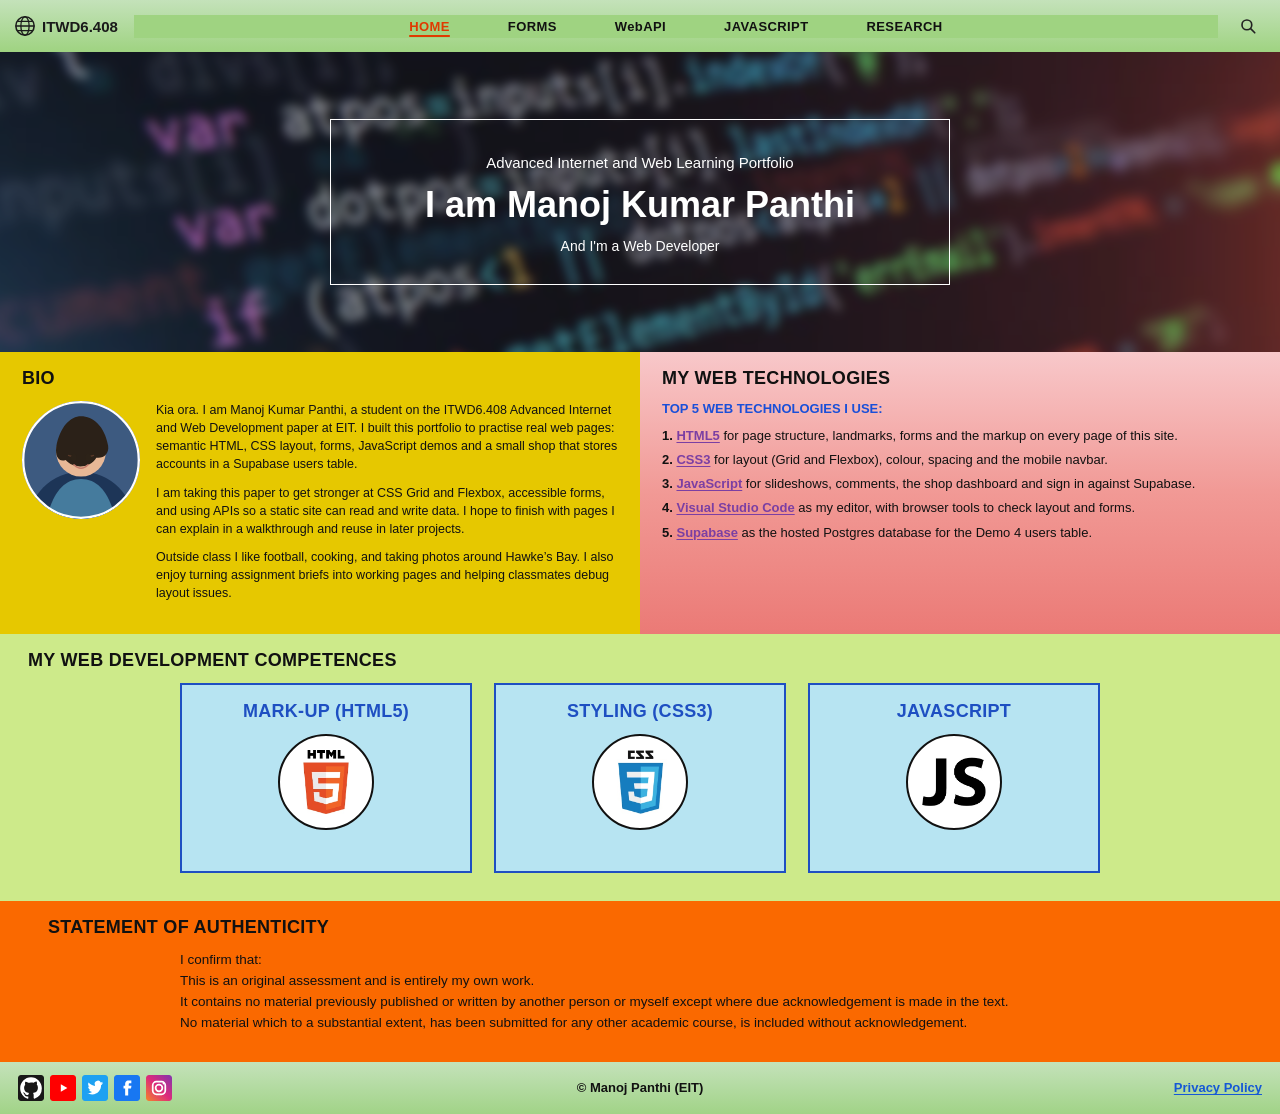
==== src/index.html @ eb7d9b2d "ITWD6.408 Assignment 1 website." ====
﻿<!DOCTYPE html>
<html lang="en">
<head>
    <meta charset="UTF-8">
    <meta name="viewport" content="width=device-width, initial-scale=1.0">
    <title>Home</title>
    <link rel="stylesheet" href="styles.css">
    <link rel="stylesheet" href="search.css">
    <link rel="stylesheet" href="privacy.css">
    <link rel="stylesheet" href="menu.css?v=left">
</head>
<body>

    <header>
        <button class="menu-toggle" type="button" aria-label="Open menu" aria-expanded="false" title="Menu">
            <span></span>
            <span></span>
            <span></span>
        </button>
        <a class="logo" href="index.html">
            <svg viewBox="0 0 24 24" aria-hidden="true">
                <circle cx="12" cy="12" r="10" fill="none" stroke="#1a1a1a" stroke-width="1.7"/>
                <ellipse cx="12" cy="12" rx="4.5" ry="10" fill="none" stroke="#1a1a1a" stroke-width="1.4"/>
                <path d="M2 12h20M4.2 7h15.6M4.2 17h15.6" fill="none" stroke="#1a1a1a" stroke-width="1.4"/>
            </svg>
            ITWD6.408
        </a>

        <nav aria-label="Main navigation">
            <a class="active" href="index.html">HOME</a>
            <a href="form.html">FORMS</a>
            <a href="web-api.html">WebAPI</a>
            <a href="js-demo.html">JAVASCRIPT</a>
            <a href="my-research.html">RESEARCH</a>
        </nav>

        <button class="search-btn" type="button" aria-label="Search" title="Search">
            <svg width="18" height="18" viewBox="0 0 24 24" fill="none" aria-hidden="true">
                <circle cx="10.5" cy="10.5" r="6.5" stroke="currentColor" stroke-width="2.2"/>
                <path d="M15.5 15.5L21 21" stroke="currentColor" stroke-width="2.2" stroke-linecap="round"/>
            </svg>
        </button>
    </header>

    <main>
    <section class="hero">
        <div class="hero-box">
            <p class="eyebrow">Advanced Internet and Web Learning Portfolio</p>
            <h1>I am Manoj Kumar Panthi</h1>
            <p class="tagline">And I'm a Web Developer</p>
        </div>
    </section>

    <div class="split">
        <section class="bio">
            <h2>BIO</h2>
            <div class="bio-body">
                <svg class="avatar" viewBox="0 0 200 200" role="img" aria-label="Profile illustration of Manoj Kumar Panthi">
                    <defs>
                        <clipPath id="round">
                            <circle cx="100" cy="100" r="100"/>
                        </clipPath>
                    </defs>
                    <g clip-path="url(#round)">
                        <rect width="200" height="200" fill="#3d5a80"/>
                        <circle cx="100" cy="210" r="90" fill="#1d3557"/>
                        <path d="M40 210c8-48 28-78 60-78s52 30 60 78" fill="#457b9d"/>
                        <circle cx="100" cy="86" r="42" fill="#e8b896"/>
                        <path d="M58 78c6-34 24-52 42-52 20 0 40 16 46 50 2 14-8 22-20 20-10 18-38 20-52 4-12 4-18-6-16-22z" fill="#2b2118"/>
                        <path d="M78 92c4 2 8 2 12 0" stroke="#5a3a28" stroke-width="2" fill="none"/>
                        <path d="M110 92c4 2 8 2 12 0" stroke="#5a3a28" stroke-width="2" fill="none"/>
                        <path d="M88 108c8 8 16 8 24 0" stroke="#c47a6a" stroke-width="2.4" fill="none" stroke-linecap="round"/>
                        <ellipse cx="88" cy="96" rx="5" ry="6" fill="#2c2218"/>
                        <ellipse cx="112" cy="96" rx="5" ry="6" fill="#2c2218"/>
                    </g>
                    <circle cx="100" cy="100" r="98" fill="none" stroke="#fff" stroke-width="4"/>
                </svg>
                <div class="bio-text">
                    <p>
                        Kia ora. I am Manoj Kumar Panthi, a student on the ITWD6.408 Advanced Internet
                        and Web Development paper at EIT. I built this portfolio to practise real web
                        pages: semantic HTML, CSS layout, forms, JavaScript demos and a small shop
                        that stores accounts in a Supabase users table.
                    </p>
                    <p>
                        I am taking this paper to get stronger at CSS Grid and Flexbox, accessible forms,
                        and using APIs so a static site can read and write data. I hope to finish with
                        pages I can explain in a walkthrough and reuse in later projects.
                    </p>
                    <p>
                        Outside class I like football, cooking, and taking photos around Hawke’s Bay.
                        I also enjoy turning assignment briefs into working pages and helping classmates
                        debug layout issues.
                    </p>
                </div>
            </div>
        </section>

        <section class="technologies">
            <h2>MY WEB TECHNOLOGIES</h2>
            <p class="tech-sub">TOP 5 WEB TECHNOLOGIES I USE:</p>
            <ol class="tech-list">
                <li><a href="https://developer.mozilla.org/en-US/docs/Web/HTML" target="_blank" rel="noopener noreferrer">HTML5</a> for page structure, landmarks, forms and the markup on every page of this site.</li>
                <li><a href="https://developer.mozilla.org/en-US/docs/Web/CSS" target="_blank" rel="noopener noreferrer">CSS3</a> for layout (Grid and Flexbox), colour, spacing and the mobile navbar.</li>
                <li><a href="https://developer.mozilla.org/en-US/docs/Web/JavaScript" target="_blank" rel="noopener noreferrer">JavaScript</a> for slideshows, comments, the shop dashboard and sign in against Supabase.</li>
                <li><a href="https://code.visualstudio.com/" target="_blank" rel="noopener noreferrer">Visual Studio Code</a> as my editor, with browser tools to check layout and forms.</li>
                <li><a href="https://supabase.com/docs" target="_blank" rel="noopener noreferrer">Supabase</a> as the hosted Postgres database for the Demo 4 users table.</li>
            </ol>
        </section>
    </div>

    <section class="competences">
        <h2>MY WEB DEVELOPMENT COMPETENCES</h2>
        <div class="competence-row">
            <article class="competence" tabindex="0">
                <div class="competence-inner">
                    <div class="competence-front">
                        <h3>MARK-UP (HTML5)</h3>
                        <div class="logo-circle">
                            <img src="images/html5.png" alt="HTML5 logo">
                        </div>
                    </div>
                    <div class="competence-back">
                        <h3>MARK-UP (HTML5)</h3>
                        <p>My rating</p>
                        <div class="stars" aria-label="5 out of 5 stars">
                            <span class="star filled">★</span>
                            <span class="star filled">★</span>
                            <span class="star filled">★</span>
                            <span class="star filled">★</span>
                            <span class="star filled">★</span>
                        </div>
                    </div>
                </div>
            </article>

            <article class="competence" tabindex="0">
                <div class="competence-inner">
                    <div class="competence-front">
                        <h3>STYLING (CSS3)</h3>
                        <div class="logo-circle">
                            <img src="images/css3.png" alt="CSS3 logo">
                        </div>
                    </div>
                    <div class="competence-back">
                        <h3>STYLING (CSS3)</h3>
                        <p>My rating</p>
                        <div class="stars" aria-label="4 out of 5 stars">
                            <span class="star filled">★</span>
                            <span class="star filled">★</span>
                            <span class="star filled">★</span>
                            <span class="star filled">★</span>
                            <span class="star">★</span>
                        </div>
                    </div>
                </div>
            </article>

            <article class="competence" tabindex="0">
                <div class="competence-inner">
                    <div class="competence-front">
                        <h3>JAVASCRIPT</h3>
                        <div class="logo-circle">
                            <img src="images/javascript.png" alt="JavaScript logo">
                        </div>
                    </div>
                    <div class="competence-back">
                        <h3>JAVASCRIPT</h3>
                        <p>My rating</p>
                        <div class="stars" aria-label="3 out of 5 stars">
                            <span class="star filled">★</span>
                            <span class="star filled">★</span>
                            <span class="star filled">★</span>
                            <span class="star">★</span>
                            <span class="star">★</span>
                        </div>
                    </div>
                </div>
            </article>
        </div>
    </section>

    <section class="authenticity">
        <h2>STATEMENT OF AUTHENTICITY</h2>
        <p>
            I confirm that:<br>
            This is an original assessment and is entirely my own work.<br>
            It contains no material previously published or written by another person or myself except where due acknowledgement is made in the text.<br>
            No material which to a substantial extent, has been submitted for any other academic course, is included without acknowledgement.
        </p>
    </section>
    </main>

    <footer>
        <div class="social">
            <a href="https://github.com/manojpanthi123" target="_blank" rel="noopener noreferrer" aria-label="GitHub">
                <svg viewBox="0 0 24 24"><rect width="24" height="24" rx="2" fill="#181717"/><path fill="#fff" d="M12 2C6.48 2 2 6.58 2 12.26c0 4.5 2.87 8.32 6.84 9.67.5.09.68-.22.68-.48 0-.24-.01-.87-.01-1.7-2.78.62-3.37-1.37-3.37-1.37-.45-1.18-1.11-1.5-1.11-1.5-.91-.64.07-.63.07-.63 1 .07 1.53 1.06 1.53 1.06.9 1.77 2.36 1.26 2.94.96.09-.75.35-1.26.63-1.55-2.22-.26-4.56-1.14-4.56-5.07 0-1.12.39-2.03 1.03-2.75-.1-.26-.45-1.3.1-2.7 0 0 .84-.27 2.75 1.05A9.3 9.3 0 0 1 12 6.84c.85 0 1.7.12 2.5.34 1.9-1.32 2.74-1.05 2.74-1.05.55 1.4.2 2.44.1 2.7.64.72 1.03 1.63 1.03 2.75 0 3.94-2.34 4.8-4.57 5.06.36.32.68.94.68 1.9 0 1.37-.01 2.47-.01 2.8 0 .27.18.58.69.48A10.02 10.02 0 0 0 22 12.26C22 6.58 17.52 2 12 2z"/></svg>
            </a>
            <a href="#" aria-label="YouTube">
                <svg viewBox="0 0 24 24"><rect width="24" height="24" rx="2" fill="#FF0000"/><path fill="#fff" d="M10 8.5v7l6-3.5-6-3.5z"/></svg>
            </a>
            <a href="#" aria-label="Twitter">
                <svg viewBox="0 0 24 24"><rect width="24" height="24" rx="2" fill="#1DA1F2"/><path fill="#fff" d="M19.6 7.4c-.5.2-1.1.4-1.7.5.6-.4 1.1-1 1.3-1.7-.6.4-1.2.6-1.9.8A2.9 2.9 0 0 0 12 9.4c0 .2 0 .5.1.7-2.4-.1-4.6-1.3-6-3.1-.3.5-.4 1-.4 1.6 0 1 .5 1.9 1.3 2.5-.5 0-.9-.1-1.3-.4v.1c0 1.4 1 2.6 2.3 2.9-.2.1-.5.1-.8.1-.2 0-.4 0-.6-.1.4 1.2 1.5 2 2.8 2.1A5.8 5.8 0 0 1 5 16.6 8.2 8.2 0 0 0 9.4 18c5.3 0 8.2-4.4 8.2-8.2v-.4c.6-.4 1.1-1 1.5-1.6z"/></svg>
            </a>
            <a href="#" aria-label="Facebook">
                <svg viewBox="0 0 24 24"><rect width="24" height="24" rx="2" fill="#1877F2"/><path fill="#fff" d="M15.1 12.5h-2V19H10.3v-6.5H8.8V10h1.5V8.4c0-1.3.6-3.3 3.3-3.3h2.4v2.6h-1.7c-.3 0-.7.1-.7.8V10h2.5l-.4 2.5z"/></svg>
            </a>
            <a href="#" aria-label="Instagram">
                <svg viewBox="0 0 24 24">
                    <defs>
                        <linearGradient id="ig" x1="0" y1="1" x2="1" y2="0">
                            <stop offset="0" stop-color="#f58529"/>
                            <stop offset="0.5" stop-color="#dd2a7b"/>
                            <stop offset="1" stop-color="#8134af"/>
                        </linearGradient>
                    </defs>
                    <rect width="24" height="24" rx="2" fill="url(#ig)"/>
                    <rect x="6.2" y="6.2" width="11.6" height="11.6" rx="3.4" fill="none" stroke="#fff" stroke-width="1.6"/>
                    <circle cx="12" cy="12" r="3.1" fill="none" stroke="#fff" stroke-width="1.6"/>
                    <circle cx="16.2" cy="7.8" r="0.9" fill="#fff"/>
                </svg>
            </a>
        </div>

        <div class="copyright"><strong>© Manoj Panthi (EIT)</strong></div>

        <a class="privacy" href="#">Privacy Policy</a>
    </footer>

    <script>
        document.querySelectorAll(".competence").forEach(function (card) {
            card.addEventListener("click", function () {
                card.classList.toggle("flipped");
            });
        });
    </script>
    <script src="search.js"></script>
    <script src="privacy.js"></script>
    <script src="menu.js?v=left"></script>

</body>
</html>
---- src/styles.css ----
* {
    margin: 0;
    padding: 0;
    box-sizing: border-box;
}

body {
    font-family: Arial, Helvetica, sans-serif;
    color: #111;
    background: #fff;
}

/* ================= HEADER / NAVBAR =================
   Flexbox row: hamburger, logo, centred nav, search.
   z-index keeps the bar above the showcase/hero.
*/
header {
    min-height: 52px;
    background: linear-gradient(to bottom, #c4e2ba, #9fd381);
    display: flex;
    align-items: center;
    padding: 0 18px 0 14px;
    gap: 16px;
    position: relative;
    z-index: 100;
}

.logo {
    display: flex;
    align-items: center;
    gap: 6px;
    font-size: 15px;
    font-weight: 700;
    color: #1a1a1a;
    text-decoration: none;
    white-space: nowrap;
}

.logo svg {
    width: 22px;
    height: 22px;
    flex-shrink: 0;
}

header nav {
    flex: 1;
    display: flex;
    justify-content: center;
    align-items: center;
    gap: 42px;
    position: relative;
    z-index: 100;
    background-color: #9fd381;
}

nav a {
    color: #111;
    text-decoration: none;
    font-size: 13px;
    font-weight: 700;
    letter-spacing: 0.4px;
    padding: 4px 8px;
}

nav a.active {
    color: #e03a00;
    text-decoration: underline;
    text-underline-offset: 4px;
    text-decoration-thickness: 2px;
}

nav a:hover {
    color: #111;
    background: #ffff00;
    text-decoration: none;
}

.search-btn {
    width: 28px;
    height: 28px;
    border: 0;
    background: transparent;
    cursor: pointer;
    display: flex;
    align-items: center;
    justify-content: center;
    color: #222;
    flex-shrink: 0;
}

.search-btn:hover {
    color: #174f08;
}

/* ================= HERO / SHOWCASE ================= */

.hero {
    position: relative;
    min-height: 300px;
    overflow: hidden;
    display: flex;
    align-items: center;
    justify-content: center;
    background: #0b0d12;
}

.hero::before {
    content: "";
    position: absolute;
    inset: -24px;
    background: url("images/hero-code.png") center / cover no-repeat;
    filter: blur(5px);
    transform: scale(1.08);
}

.hero::after {
    content: "";
    position: absolute;
    inset: 0;
    background: rgba(8, 10, 16, 0.28);
}

.hero-box {
    position: relative;
    z-index: 1;
    width: min(620px, 82%);
    padding: 34px 42px 30px;
    border: 1px solid #fff;
    background: transparent;
    text-align: center;
    color: #fff;
    font-family: Arial, Helvetica, sans-serif;
}

.hero-box .eyebrow {
    font-size: 15px;
    font-weight: 400;
    margin-bottom: 12px;
}

.hero-box h1 {
    font-size: 36px;
    font-weight: 700;
    line-height: 1.2;
    margin-bottom: 12px;
}

.hero-box .tagline {
    font-size: 14px;
    font-weight: 400;
}

/* ================= BIO + TECHNOLOGIES ================= */

.split {
    display: grid;
    grid-template-columns: 1fr;
}

.bio {
    background: #e6c800;
    padding: 16px 22px 22px;
    min-height: 230px;
}

.bio h2,
.technologies h2,
.competences h2,
.authenticity h2 {
    font-size: 18px;
    font-weight: 800;
    letter-spacing: 0.3px;
    margin-bottom: 12px;
    color: #111;
}

.bio-body {
    display: flex;
    flex-direction: column;
    align-items: center;
    gap: 16px;
    text-align: center;
}

.avatar {
    width: 118px;
    height: 118px;
    border-radius: 50%;
    object-fit: cover;
    margin: 0;
    background: #ddd;
    flex-shrink: 0;
}

.bio-text {
    min-width: 0;
    flex: 1;
}

.bio-text p {
    font-size: 12.5px;
    line-height: 1.45;
    margin-bottom: 10px;
    text-align: left;
}

.bio-text code {
    font-size: 12px;
}

.technologies {
    background: linear-gradient(to bottom, #f8c8ca, #f19995, #eb7a76);
    padding: 16px 22px 22px;
    min-height: 230px;
}

.tech-sub {
    color: #1a4fd8;
    font-size: 13px;
    font-weight: 700;
    margin-bottom: 10px;
}

.tech-list {
    list-style: none;
    counter-reset: tech;
}

.tech-list li {
    counter-increment: tech;
    font-size: 13px;
    line-height: 1.55;
    margin-bottom: 4px;
    color: #111;
}

.tech-list li::before {
    content: counter(tech) ". ";
    font-weight: 700;
}

.tech-list a {
    color: #7b3fa3;
    font-weight: 700;
    text-underline-offset: 2px;
}

/* ================= COMPETENCES ================= */

.competences {
    background: #cdea8a;
    padding: 16px 28px 28px;
}

.competence-row {
    display: grid;
    grid-template-columns: 1fr;
    gap: 22px;
    max-width: 920px;
    margin: 8px auto 0;
}

.competence {
    background: transparent;
    border: 0;
    min-height: 190px;
    height: 190px;
    padding: 0;
    perspective: 1000px;
    cursor: pointer;
}

.competence-inner {
    position: relative;
    width: 100%;
    height: 100%;
    transition: transform 0.65s;
    transform-style: preserve-3d;
}

.competence:hover .competence-inner,
.competence.flipped .competence-inner {
    transform: rotateY(180deg);
}

.competence-front,
.competence-back {
    position: absolute;
    inset: 0;
    backface-visibility: hidden;
    -webkit-backface-visibility: hidden;
    background: #b7e4f2;
    border: 2px solid #1e4fc2;
    box-sizing: border-box;
}

.competence-front {
    display: flex;
    flex-direction: column;
    align-items: center;
    justify-content: flex-start;
    gap: 12px;
    padding: 16px 10px 18px;
}

.competence-back {
    transform: rotateY(180deg);
    padding: 16px 14px;
    display: flex;
    flex-direction: column;
    align-items: center;
    justify-content: center;
    text-align: center;
}

.competence h3 {
    font-family: Arial, Helvetica, sans-serif;
    color: #1e4fc2;
    font-size: 18px;
    font-weight: 700;
    text-align: center;
    line-height: 1.15;
    letter-spacing: 0.3px;
}

.competence-back p {
    margin-top: 8px;
    font-size: 13px;
    line-height: 1.45;
    color: #111;
}

.stars {
    display: flex;
    gap: 6px;
    margin-top: 12px;
    font-size: 28px;
    line-height: 1;
    color: #cfcfcf;
}

.stars .star.filled {
    color: #f5b301;
}

.logo-circle {
    width: 96px;
    height: 96px;
    border: 2.5px solid #111;
    border-radius: 50%;
    background: #fff;
    display: flex;
    align-items: center;
    justify-content: center;
    overflow: hidden;
    flex-shrink: 0;
}

.logo-circle img {
    width: 64px;
    height: 64px;
    object-fit: contain;
    display: block;
}

/* ================= AUTHENTICITY ================= */

.authenticity {
    background: #fa6900;
    padding: 16px 48px 28px;
}

.authenticity p {
    max-width: 920px;
    margin: 0 auto;
    font-size: 13.5px;
    line-height: 1.55;
    text-align: left;
}

/* ================= FOOTER ================= */

footer {
    min-height: 52px;
    background: linear-gradient(to bottom, #c4e2ba, #a1d387);
    display: grid;
    grid-template-columns: 1fr;
    justify-items: center;
    text-align: center;
    align-items: center;
    padding: 12px;
    gap: 8px;
    border: none;
}

.social {
    display: flex;
    align-items: center;
    gap: 6px;
}

.social a {
    width: 26px;
    height: 26px;
    display: flex;
    align-items: center;
    justify-content: center;
    background: transparent;
    border: none;
    border-radius: 3px;
    overflow: hidden;
    flex-shrink: 0;
}

.social a svg {
    width: 26px;
    height: 26px;
    display: block;
}

.copyright {
    font-size: 13px;
    font-weight: 600;
    white-space: nowrap;
}

.privacy {
    justify-self: end;
    color: #1558d6;
    font-size: 13px;
    font-weight: 700;
    text-decoration: underline;
    text-underline-offset: 2px;
}

.privacy:hover {
    color: #0b3fa8;
}

.privacy {
    justify-self: center;
}

/* Tablet */
@media (min-width: 601px) {
    .competence-row {
        grid-template-columns: 1fr 1fr;
    }
}

/* Desktop */
@media (min-width: 901px) {
    .split {
        grid-template-columns: 1fr 1fr;
    }

    .competence-row {
        grid-template-columns: repeat(3, 1fr);
    }

    .bio-body {
        flex-direction: row;
        align-items: flex-start;
        text-align: left;
    }

    .bio h2 {
        text-align: left;
    }

    footer {
        grid-template-columns: 1fr auto 1fr;
        justify-items: stretch;
        text-align: left;
        padding: 8px 18px;
        gap: 12px;
    }

    .privacy {
        justify-self: end;
    }
}

@media (max-width: 900px) {
    header {
        flex-wrap: wrap;
        padding: 8px 12px;
        gap: 8px;
    }

    .hero {
        min-height: 220px;
    }

    .hero-box {
        padding: 24px 20px;
        width: min(620px, 90%);
    }

    .hero-box h1 {
        font-size: 24px;
    }

    .bio,
    .technologies,
    .competences {
        padding: 16px 16px 22px;
    }

    .avatar {
        margin: 0 0 8px;
    }

    .authenticity {
        padding: 16px 18px 24px;
    }
}

@media (max-width: 480px) {
    .hero-box h1 {
        font-size: 22px;
    }

    .avatar {
        width: 96px;
        height: 96px;
    }
}
---- src/search.css ----
.search-box {
    position: relative;
    display: flex;
    align-items: center;
    flex-shrink: 0;
    z-index: 120;
}

header {
    overflow: visible;
    z-index: 120;
}

.search-box .search-btn,
.search-box .icon-btn {
    width: 28px;
    height: 28px;
    border: 0;
    background: transparent;
    cursor: pointer;
    display: flex;
    align-items: center;
    justify-content: center;
    color: #222;
    flex-shrink: 0;
}

.search-box .search-btn:hover,
.search-box .icon-btn:hover {
    color: #174f08;
}

.search-panel {
    position: absolute;
    top: calc(100% + 8px);
    right: 0;
    z-index: 130;
    width: min(360px, 86vw);
    background: #fff;
    border: 1px solid #bbb;
    border-radius: 8px;
    box-shadow: 0 10px 24px rgba(0, 0, 0, 0.16);
    padding: 10px;
}

.search-panel[hidden] {
    display: none;
}

.search-panel .search-input {
    width: 100%;
    box-sizing: border-box;
    border: 1px solid #8d8d8d;
    border-radius: 4px;
    padding: 8px 10px;
    font-family: Arial, Helvetica, sans-serif;
    font-size: 14px;
    outline: none;
}

.search-panel .search-input:focus {
    border-color: #6da84b;
}

.search-results {
    list-style: none;
    margin: 8px 0 0;
    padding: 0;
    max-height: 360px;
    overflow: auto;
}

.search-results[hidden] {
    display: none;
}

.search-results a,
.search-results .no-result {
    display: block;
    padding: 8px 10px;
    color: #111;
    text-decoration: none;
    font-size: 13px;
    border-radius: 4px;
}

.search-results a:hover,
.search-results a.active {
    background: #e8f6dc;
}

.search-results .page-label {
    display: block;
    font-weight: 700;
}

.search-results .page-hint {
    display: block;
    font-size: 11px;
    color: #555;
    margin-top: 2px;
}

.search-results .no-result {
    color: #666;
}

.shopping-card.product-hit {
    outline: 3px solid #ffbd00;
}
---- src/privacy.css ----
.privacy-overlay {
    position: fixed;
    inset: 0;
    z-index: 300;
    background: rgba(0, 0, 0, 0.35);
    display: flex;
    align-items: center;
    justify-content: center;
    padding: 20px;
}

.privacy-overlay[hidden] {
    display: none;
}

.privacy-dialog {
    width: min(560px, 100%);
    background: #fff;
    border: 1px solid #d0d0d0;
    border-radius: 8px;
    box-shadow: 0 12px 32px rgba(0, 0, 0, 0.22);
    overflow: hidden;
}

.privacy-header {
    display: flex;
    align-items: center;
    justify-content: space-between;
    padding: 14px 16px 12px;
    border-bottom: 1px solid #e5e5e5;
}

.privacy-header h2 {
    margin: 0;
    font-size: 20px;
    color: #333;
    font-family: Arial, Helvetica, sans-serif;
}

.privacy-x {
    width: 28px;
    height: 28px;
    border: 0;
    background: transparent;
    font-size: 22px;
    line-height: 1;
    color: #666;
    cursor: pointer;
}

.privacy-x:hover {
    color: #111;
}

.privacy-body {
    padding: 16px 18px 12px;
    color: #444;
    font-size: 14px;
    line-height: 1.55;
    font-family: Arial, Helvetica, sans-serif;
}

.privacy-body p {
    margin: 0 0 12px;
}

.privacy-footer {
    display: flex;
    justify-content: flex-end;
    gap: 10px;
    padding: 12px 16px;
    border-top: 1px solid #e5e5e5;
}

.privacy-footer button {
    min-width: 72px;
    padding: 8px 14px;
    border: 0;
    border-radius: 4px;
    color: #fff;
    font-size: 14px;
    font-family: Arial, Helvetica, sans-serif;
    cursor: pointer;
}

.privacy-close-btn {
    background: #8a8a8a;
}

.privacy-close-btn:hover {
    background: #747474;
}

.privacy-agree-btn {
    background: #1a73e8;
}

.privacy-agree-btn:hover {
    background: #1558d6;
}
---- src/menu.css ----
/* =================================================
   MOBILE NAVBAR
   Hamburger + slide-out menu below 900px.
   Desktop keeps the header <nav> in the centre.
================================================= */

.menu-toggle {
    display: none;
    width: 36px;
    height: 36px;
    flex-shrink: 0;
    border: 1px solid #c8c8c8;
    border-radius: 6px;
    background: rgba(255, 255, 255, 0.55);
    cursor: pointer;
    flex-direction: column;
    align-items: center;
    justify-content: center;
    gap: 5px;
    padding: 0;
}

.menu-toggle span {
    display: block;
    width: 18px;
    height: 2px;
    background: #111;
    border-radius: 1px;
}

.menu-backdrop {
    position: fixed;
    inset: 0;
    background: rgba(0, 0, 0, 0.18);
    z-index: 99;
}

.menu-backdrop[hidden] {
    display: none;
}

.side-menu {
    position: fixed !important;
    top: 0 !important;
    left: 0 !important;
    right: auto !important;
    bottom: 0 !important;
    width: 220px;
    max-width: 80vw;
    background: #9fd381;
    z-index: 100;
    display: flex;
    flex-direction: column;
    padding: 12px 16px 18px;
    transform: translateX(-100%) !important;
    transition: transform 0.22s ease;
    box-shadow: 4px 0 16px rgba(0, 0, 0, 0.12);
    pointer-events: none;
    border-radius: 0 12px 12px 0;
}

.side-menu.open {
    transform: translateX(0) !important;
    left: 0 !important;
    right: auto !important;
    pointer-events: auto;
}

.side-menu .menu-toggle {
    display: flex;
    margin-bottom: 10px;
    align-self: flex-start;
}

.side-menu nav {
    display: flex;
    flex-direction: column;
    align-items: flex-start;
    justify-content: flex-start;
    gap: 6px;
    flex: 0 0 auto;
    width: auto;
    z-index: 100;
    background-color: #9fd381;
}

.side-menu nav a {
    display: inline-block;
    color: #111;
    text-decoration: none;
    font-size: 15px;
    font-weight: 700;
    letter-spacing: 0.4px;
    text-transform: uppercase;
    padding: 4px 8px;
    background: transparent;
}

.side-menu nav a:hover,
.side-menu nav a.active {
    color: #111 !important;
    background: #ffff00;
    text-decoration: none !important;
}

header .search-box,
header .header-actions,
header > .search-btn {
    margin-left: auto;
    flex-shrink: 0;
}

/* Tablet: keep the bar, but tighten link spacing so five items fit */
@media (max-width: 1100px) and (min-width: 901px) {
    header nav {
        gap: 16px;
    }

    header nav a,
    nav a {
        font-size: 12px;
        padding: 4px 6px;
    }
}

@media (max-width: 900px) {
    .menu-toggle {
        display: flex;
    }

    header {
        flex-wrap: nowrap;
    }

    header > .menu-toggle {
        order: -1;
        margin-right: 0;
        margin-left: 0;
    }

    header > .logo {
        order: 2;
    }

    header > nav {
        display: none !important;
    }

    header .search-box,
    header .header-actions,
    header > .search-btn {
        order: 3;
        margin-left: auto;
    }

    body.menu-open > header .menu-toggle {
        visibility: hidden;
    }
}

@media (min-width: 901px) {
    .menu-toggle,
    .side-menu,
    .menu-backdrop {
        display: none !important;
    }
}
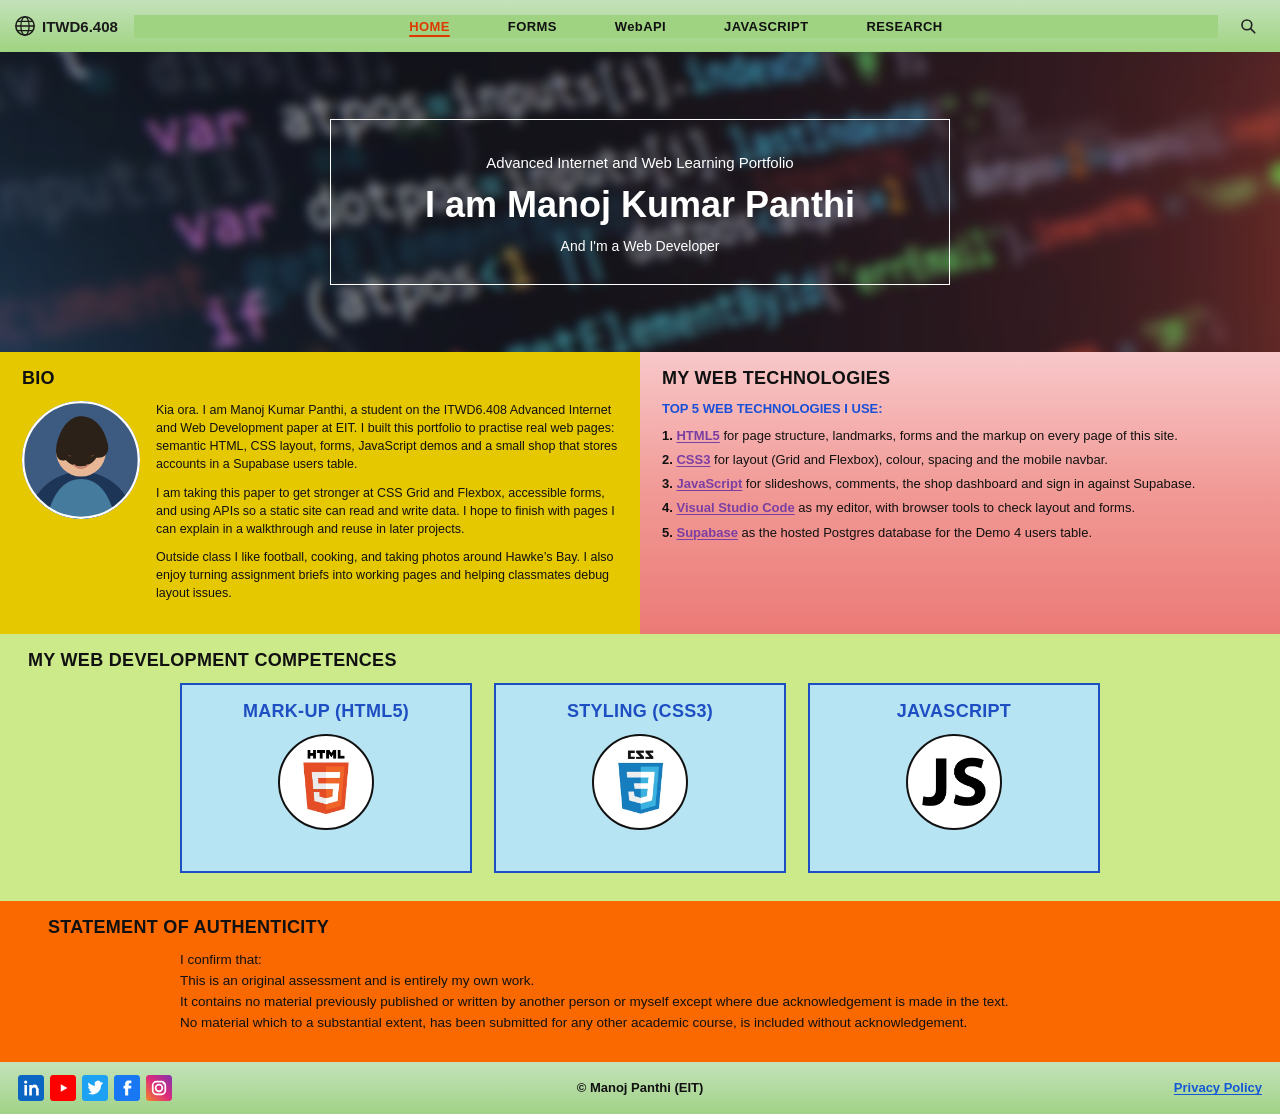
==== commit 5ab73452: "Replace the GitHub footer icon with LinkedIn." ====
--- a/src/index.html
+++ b/src/index.html
@@ -193,8 +193,8 @@
 
     <footer>
         <div class="social">
-            <a href="https://github.com/manojpanthi123" target="_blank" rel="noopener noreferrer" aria-label="GitHub">
-                <svg viewBox="0 0 24 24"><rect width="24" height="24" rx="2" fill="#181717"/><path fill="#fff" d="M12 2C6.48 2 2 6.58 2 12.26c0 4.5 2.87 8.32 6.84 9.67.5.09.68-.22.68-.48 0-.24-.01-.87-.01-1.7-2.78.62-3.37-1.37-3.37-1.37-.45-1.18-1.11-1.5-1.11-1.5-.91-.64.07-.63.07-.63 1 .07 1.53 1.06 1.53 1.06.9 1.77 2.36 1.26 2.94.96.09-.75.35-1.26.63-1.55-2.22-.26-4.56-1.14-4.56-5.07 0-1.12.39-2.03 1.03-2.75-.1-.26-.45-1.3.1-2.7 0 0 .84-.27 2.75 1.05A9.3 9.3 0 0 1 12 6.84c.85 0 1.7.12 2.5.34 1.9-1.32 2.74-1.05 2.74-1.05.55 1.4.2 2.44.1 2.7.64.72 1.03 1.63 1.03 2.75 0 3.94-2.34 4.8-4.57 5.06.36.32.68.94.68 1.9 0 1.37-.01 2.47-.01 2.8 0 .27.18.58.69.48A10.02 10.02 0 0 0 22 12.26C22 6.58 17.52 2 12 2z"/></svg>
+            <a href="#" aria-label="LinkedIn">
+                <svg viewBox="0 0 24 24"><rect width="24" height="24" rx="2" fill="#0A66C2"/><path fill="#fff" d="M8.3 9.3H5.9V19h2.4V9.3zM7.1 5C6.3 5 5.6 5.7 5.6 6.5S6.3 8 7.1 8s1.5-.7 1.5-1.5S7.9 5 7.1 5zM18.4 12.3c0-2.2-1.2-3.6-3.1-3.6-1.4 0-2.1.8-2.5 1.4V9.3h-2.4c0 .5 0 9.7 0 9.7h2.4v-5.4c0-.3 0-.6.1-.8.3-.6.9-1.2 1.9-1.2 1.3 0 1.9.9 1.9 2.3V19h2.4v-6.7z"/></svg>
             </a>
             <a href="#" aria-label="YouTube">
                 <svg viewBox="0 0 24 24"><rect width="24" height="24" rx="2" fill="#FF0000"/><path fill="#fff" d="M10 8.5v7l6-3.5-6-3.5z"/></svg>
